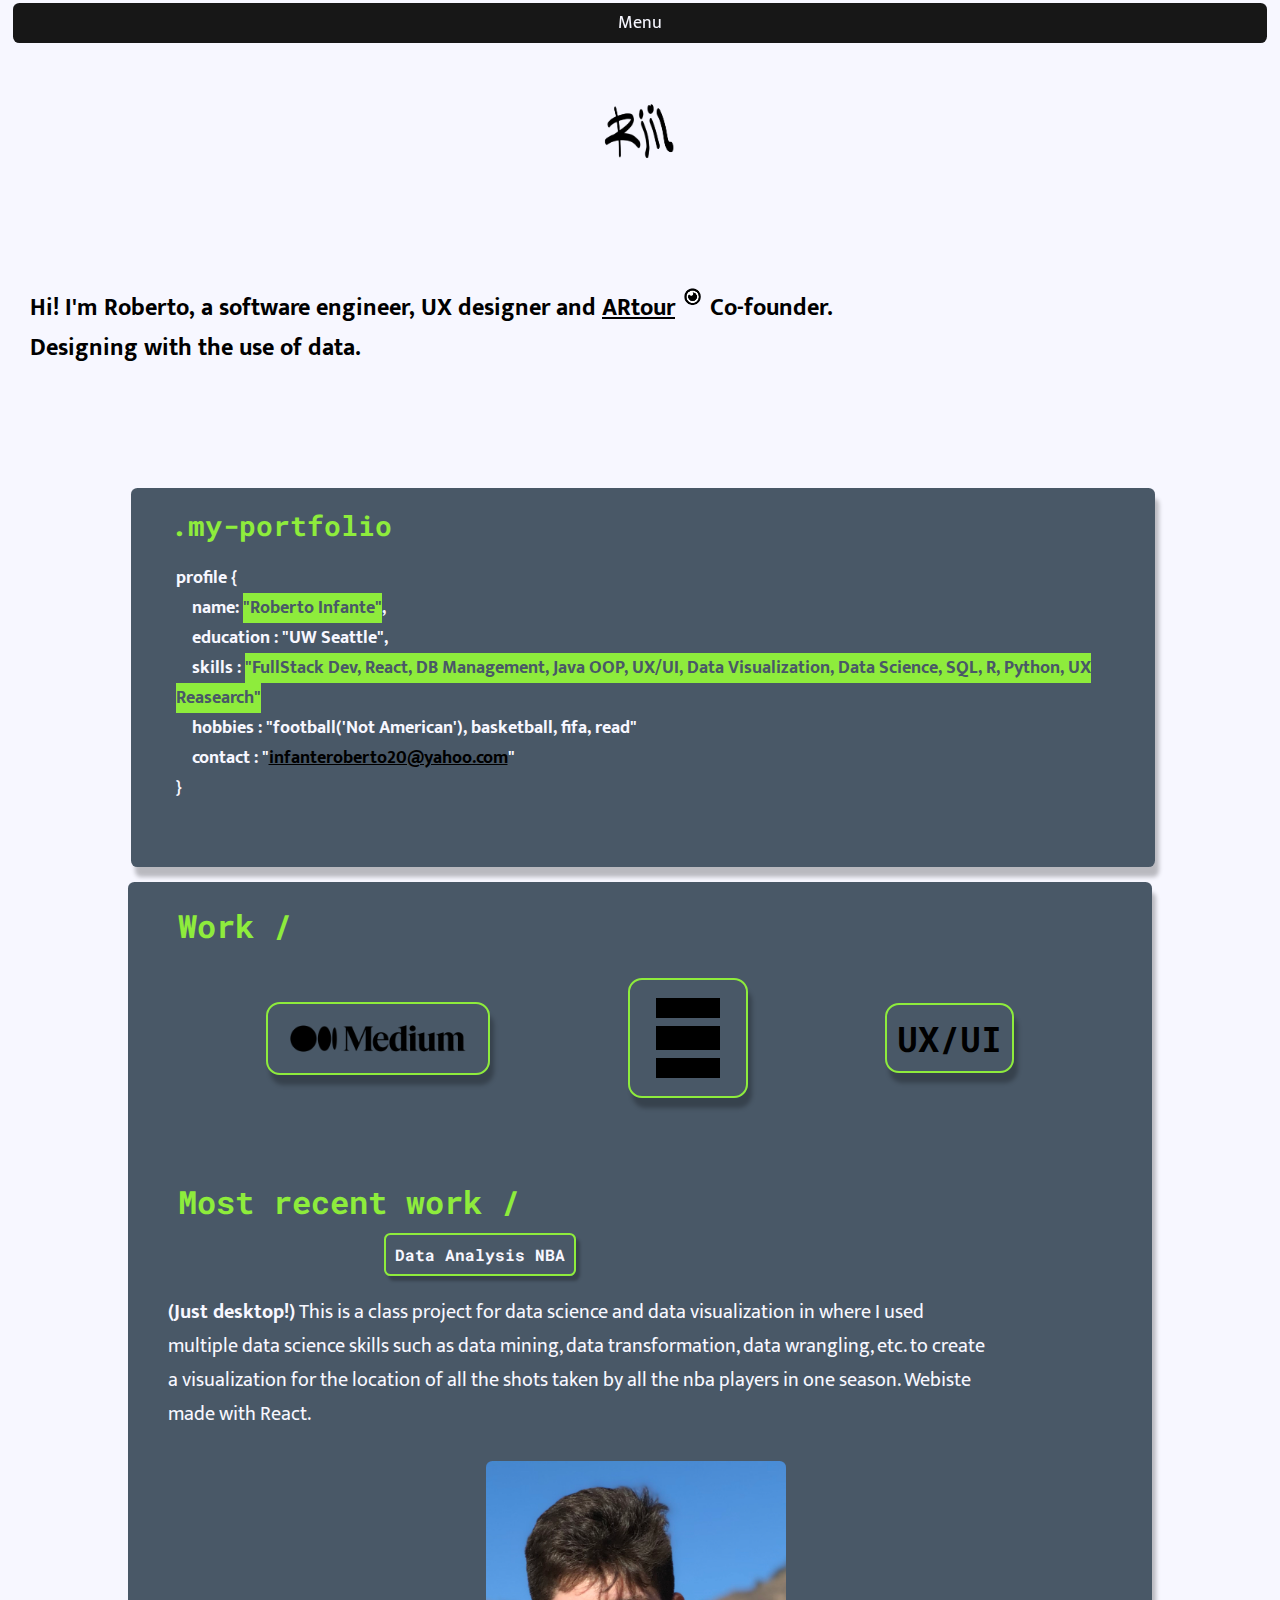
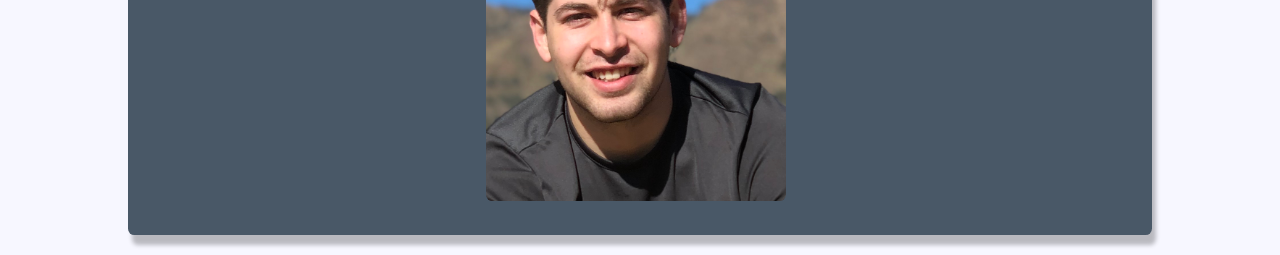
==== index.html @ 15ad8a6a "personal statment" ====
<!DOCTYPE html>
<html lang="en">
  <head>
    <meta charset="UTF-8" />
    <meta name="viewport" content="width=device-width, initial-scale=1.0" />
    <link rel="stylesheet" href="styles.css" />
    <script src="index.js"></script>
    <link rel="preconnect" href="https://fonts.gstatic.com" />
    <link
      href="https://fonts.googleapis.com/css2?family=Roboto+Mono:ital,wght@0,100;0,200;0,300;0,400;0,500;1,100;1,200;1,300;1,400;1,500&display=swap"
      rel="stylesheet"
    />

    <link rel="preconnect" href="https://fonts.googleapis.com" />
    <link rel="preconnect" href="https://fonts.gstatic.com" crossorigin />
    <link
      href="https://fonts.googleapis.com/css2?family=Mukta:wght@200&family=PT+Serif&display=swap"
      rel="stylesheet"
    />

    <link rel="shortcut icon" type="image/jpg" href="img/rdji-logo-4.png" />
    <link rel="preconnect" href="https://fonts.gstatic.com" />
    <link
      href="https://fonts.googleapis.com/css2?family=Roboto:ital,wght@0,100;0,300;0,400;0,500;0,700;0,900;1,100;1,300;1,400;1,500;1,700;1,900&display=swap"
      rel="stylesheet"
    />
    <script
      type="text/javascript"
      src="https://platform.linkedin.com/badges/js/profile.js"
      async
      defer
    ></script>
    <title>Rjil_Portfolio</title>
  </head>
  <body>
    <div id="menu">
      <p>Menu</p>
    </div>
    <div id="main_screen">
      <div class="top-logo">
        <img src="img/rdji-logo.png" alt="rdji-logo" />
      </div>
      <h3>
        Hi! I'm Roberto, a software engineer, UX designer and
        <a href="https://artour.com.mx/" target="_blank">
          ARtour<img
            class="logo-size"
            src="img/logo1png-bw.png"
            alt="artour logo" /></a
        >Co-founder. <br />
        Designing with the use of data.
      </h3>
      <div id="content-container">
        <header id="portfolio-intro">
          <h1>.my-portfolio</h1>
          <h2>
            profile { <br />
            &nbsp &nbsp <em>name</em>:
            <span class="highlight">"Roberto Infante"</span>,
            <br />
            &nbsp &nbsp <em>education</em> : "UW Seattle",
            <br />
            &nbsp &nbsp <em>skills</em> :
            <span class="highlight"
              >"FullStack Dev, React, DB Management, Java OOP, UX/UI, Data
              Visualization, Data Science, SQL, R, Python, UX Reasearch"
            </span>
            <br />
            &nbsp &nbsp <em>hobbies</em> : "football('Not American'),
            basketball, fifa, read"
            <br />
            &nbsp &nbsp <em>contact</em> : "<a
              href="mailto: infanteroberto20@yahoo.com"
              >infanteroberto20@yahoo.com</a
            >"
            <br />
            }
          </h2>
        </header>
        <section id="profile">
          <img
            id="profile_pic"
            src="img/me.jpeg"
            alt="Profile picture of a person with a husky"
          />
          <div id="intro">
            <h1>Work /</h1>
            <div class="medium-buttons">
              <a href="https://medium.com/@roberto-infante03" target="_blank"
                ><img
                  src="img/real_medium_logo.png"
                  alt="medium logo"
                  class="small-img"
              /></a>
              <a href="public/db_work.html"
                ><img src="img/icons8-database-96.png" alt="database logo"
              /></a>
              <a href="public/design_work.html">UX/UI</a>
            </div>
            <h1>Most recent work /</h1>
            <a
              id="mrw"
              href="https://rdji20.github.io/first-react/"
              target="_blank"
            >
              Data Analysis NBA</a
            >
            <p>
              <em>(Just desktop!)</em> This is a class project for data science
              and data visualization in where I used multiple data science
              skills such as data mining, data transformation, data wrangling,
              etc. to create a visualization for the location of all the shots
              taken by all the nba players in one season. Webiste made with
              React.
            </p>
          </div>
          <div id="image-holder">
            <img
              id="profile_pic_bot"
              src="img/me.jpeg"
              alt="Profile picture of a person with a husky"
            />
          </div>
        </section>
      </div>
    </div>
    <div id="about-me" class="hidden">
      <a href="../index.html"
        ><div id="rdji-botton">
          <p>main</p>
          <img id="rdji-home" src="../img/rdji-logo.png" alt="rdji logo" /></div
      ></a>
      <div class="about-ctn">
        <h1>.about_me</h1>
        <div id="am-img-ctn">
          <img
            class="medium-size"
            src="img/me_sq_adobespark.png"
            alt="self picture with huskies gear"
          />
          <img
            class="dialogue-size"
            src="img/db_wp.png"
            alt="Dialogue box saying quote Hey! Here is a little bit about me. "
          />
        </div>
        <a href="docs/resume_2021.pdf">Resume</a>
        <div class="full-story-ctn">
          <div>
            <h1>What do I do?</h1>
            <p>
              I am currently in my last year of college at UW Seattle, studying
              Informatics with concentrations in Human Computer Interaction and
              Data Science. I think of myself as a design thinker, with active
              listening skills and a true believer that we can use data to forge
              a better world for the future generations.
            </p>
          </div>
          <div>
            <h1>Why did I decide to do this?</h1>
            <p>
              <span class="quote"
                >"Informatics and Data Science are close to the philosophy of
                the X1 century, we ask questions and try to solve them with data
                in form of information to create knowledge. Then we transmit
                knowledge in different ways like books and most recently on
                interfaces through visualizations." - Me.</span
              >
              <br />
              <br />
              I realized about my interest in user interface design since when I
              was young I got VERY excited about the new Xbox interface
              upgrades; I spent hours checking the new features and looking on
              what I would have done to make it better. Now, coming to Seattle I
              enrolled myself into Database and information courses in which I
              developed an interest on how data transformed into information is
              essential for our day to day problem solving; from getting the
              fastest way to get home, through checking what to invest in, and
              even to which player should we bench in our fantasy league.
            </p>
          </div>
          <div>
            <h1>Who am I outside of work?</h1>
            <p>
              I'm an ex football (soccer) player so I go almost every Wednesday
              and Thursday to play soccer with some other geek friends. I love
              sports so apart from trying to use my awesome Data Scientist
              skills on them, I like to watch NBA and American Football on TV,
              Baseball games at the stadium, and soccer everywhere. I'm an
              Arsenal, Rayados, Mariners, Trail Blazers, and Seahawks fan. I
              enjoy running as my primary excersise but ngl my ankles are
              getting worse every passsing year. Finally, after this almost
              information overload I just gave you, I love reading about
              psychology, philosophy, data related topics, and computer science.
            </p>
          </div>
        </div>
      </div>
    </div>
    <div id="contact" class="hidden">
      <h1>.contact</h1>
      <a href="../index.html"
        ><div id="rdji-botton">
          <p>main</p>
          <img id="rdji-home" src="../img/rdji-logo.png" alt="rdji logo" /></div
      ></a>
      <div class="showcase">
        <div id="fb">
          <a href="https://www.facebook.com/roberto.infantee">Facebook</a>
        </div>
        <div id="ig">
          <a href="https://www.instagram.com/robertoinfaa/">Instagram</a>
        </div>
        <div id="lkdn">
          <a href="https://www.linkedin.com/in/rjil20/">Linkedin</a>
        </div>
        <div id="gm">
          <a href="mailto: roberto.infante03@gmail.com">Gmail</a>
        </div>
      </div>
    </div>
    <div id="menu_links" class="scrolled">
      <img
        id="exit-icon"
        src="https://img.icons8.com/ios/50/000000/delete-sign--v3.png"
      />
      <ul>
        <li id="work-btn"><a href="#intro"> Work</a></li>
        <li id="contact-btn">Contact</li>
        <li id="ame-btn"><a href="#about-me">About Me</a></li>
      </ul>
    </div>
  </body>
</html>
---- styles.css ----
html,
body {
  max-width: 100%;
  overflow-x: hidden;
}

body {
  background-color: #f7f7ff;
  margin: 0em;
}

footer {
  font-family: "Roboto", sans-serif;
  padding-top: 30px;
}

header h1 {
  text-align: left;
  width: 500px;
  color: rgb(255, 255, 255);
  font-family: "PT Serif", serif;
  margin-left: 40px;
  font-weight: 300;
  font-size: 38px;
  font-weight: bold;
}

.highlight {
  font-family: "Mukta", sans-serif;
  background-color: #8eec3c;
  color: #495867;
}

.logo-size {
  width: 35px;
}

#intro p a:link {
  color: #8eec3c;
  background-color: transparent;
  text-decoration: none;
}

#intro p a:visited {
  color: #8eec3c;
  background-color: transparent;
  text-decoration: none;
}

#intro p a:hover {
  font-weight: bolder;
  text-decoration: wavy;
}

#show-case {
  background-color: rgb(33, 33, 33);
  margin-left: 10px;
  margin-right: 20px;
  border-radius: 0.4em;
  height: auto;
  box-shadow: 4px 10px 4px rgba(0, 0, 0, 0.25);
  width: 60%;
  align-content: space-around;
  justify-content: center;
  flex-wrap: wrap;
  display: flex;
}

#show-case div img {
  width: 100%;
}

.att-size {
  width: 400px;
}

.small-img {
  width: 200px;
  border-radius: 0.4em;
}

#show-case div {
  width: 180px;
  height: auto;
  display: flex;
  justify-content: center;
  border-radius: 0.4em;
  background-color: #495867;
  margin: 15px;
}

#work {
  display: flex;
  flex-wrap: wrap;
  justify-content: space-evenly;
}

#skills h1 {
  font-size: 40px;
  padding-top: 30px;
  padding-bottom: 30px;
}

#skills li {
  font-size: 20px;
}

#intro div img {
  display: block;
}

#intro div p {
  color: black;
  font-weight: bolder;
  width: 40px;
  font-size: 35px;
}

footer {
  text-align: right;
  margin-top: 40px;
  margin-right: 20px;
  margin-bottom: 20px;
  color: #3c53ec;
}

#designs {
  display: flex;
  flex-direction: column;
  background-color: #495867;
  margin-left: 10px;
  margin-right: 20px;
  border-radius: 0.4em;
  height: auto;
  box-shadow: 4px 10px 4px rgba(0, 0, 0, 0.25);
  margin-bottom: 20px;
  align-items: center;
}

iframe {
  border-radius: 0.4em;
}

#blue-em {
  text-decoration: none;
  font-weight: bold;
  color: #3399ff;
}

#orange-em {
  text-decoration: none;
  font-weight: bold;
  color: #ff9933;
}

li {
  font-size: 18px;
}

#design-header h1,
#design-header p,
#design-header div {
  display: inline-block;
}

#design-header p {
  font-size: 30px;
  font-family: "Roboto Mono", monospace;
  color: black;
}
.flexy-row a:visited,
.flexy-row a:link {
  font-size: 30px;
  font-family: "Roboto Mono", monospace;
  color: black;
  padding-top: 60px;
  padding-left: 10px;
  padding-bottom: 20px;
}

#design-header div img {
  clip-path: circle(50% at 50% 50%);
  width: 100px;
  height: 100px;
}

#design-header div {
  text-align: right;
  align-self: flex-end;
}

.flexy-row {
  display: flex;
}

#design-header h1 {
  align-self: flex-start;
  padding-right: 600px;
  text-align: left;
  color: black;
  font-family: "Roboto Mono", monospace;
  margin-left: 40px;
  font-size: 24px;
}

#design-header {
  height: 60px;
}

.large-image {
  width: 90%;
  border-radius: 0.4em;
}

.top-logo img {
  width: 100px;
}

.top-logo {
  display: flex;
  justify-content: center;
}

#designs img {
  margin: 20px;
}

.get-space {
  padding: 30px;
}

.slash {
  color: #f7f7ff;
}

header h2 a:link {
  color: black;
}

header h2 a:visited {
  color: black;
}

header h2 a:hover {
  background-color: #8eec3c;
  border-radius: 0.2em;
  opacity: 0.5;
}

#linkedin a:link {
  color: #f7f7ff;
}

#linkedin a:visited {
  color: #f7f7ff;
}

#linkedin a:hover {
  opacity: 0.5;
  color: white;
}

.hidden {
  display: none !important;
}

.bigger {
  width: 100% !important;
}

.bigger img {
  width: 100%;
}

#show-message {
  display: flex;
}

#show-message p {
  padding: 10px;
  color: #f7f7ff;
  font-family: "Roboto Mono", monospace;
  font-weight: bolder;
}

@media (min-width: 700px) {
  design-header h1 {
    text-align: left;
    color: black;
    font-family: "Roboto Mono", monospace;
    margin-left: 40px;
    font-size: 24px;
  }

  .showcase {
    display: flex;
    flex-direction: column;
    align-items: center;
    justify-content: center;
  }

  .showcase div {
    width: 80%;
    height: 200px;
    margin-top: 10px;
    border-radius: 0.3em;
    display: flex;
    align-items: center;
    justify-content: center;
    box-shadow: 2px 5px 2px rgba(0, 0, 0, 0.25);
    background-color: #495867;
  }

  .showcase div a:link {
    font-family: "Mukta", sans-serif;
    font-size: 24px;
    position: relative;
    bottom: 10px;
    color: #f7f7ff;
    text-decoration: none;
  }
  .showcase div a:visited {
    font-family: "Mukta", sans-serif;
    font-size: 24px;
    position: relative;
    bottom: 10px;
    color: #f7f7ff;
    text-decoration: none;
  }

  .showcase p {
    font-family: "Mukta", sans-serif;
    font-size: 24px;
    position: relative;
    bottom: 10px;
    color: black;
  }

  #fb {
    background-color: #4267b2;
    margin-top: 20px;
  }

  #lkdn {
    background-color: #2867b2;
  }

  #gm {
    background: linear-gradient(
        to right,
        #4285f4 0%,
        #4285f4 50%,
        #0f9d58 50%,
        #0f9d58 100%
      ),
      linear-gradient(
        to right,
        #db4437 0%,
        #db4437 50%,
        #f4b400 50%,
        #f4b400 100%
      );
    background-size: 100% 50%;
    background-position: center top, center bottom;
    background-repeat: no-repeat;
    margin-bottom: 20px;
  }

  #ig {
    background-color: #495867;
  }

  #content-container {
    display: flex;
    flex-direction: column;
    align-items: center;
  }

  #menu_links {
    background-color: #000000e8;
    position: fixed;
    display: flex;
    justify-content: center;
    align-items: flex-start;
    flex-direction: column;
  }

  #menu_links li {
    color: #f7f7ff;
    font-family: "Mukta", sans-serif;
    font-size: 24px;
    margin: 40px;
    list-style: none;
  }

  #menu {
    display: flex;
    align-items: center;
    justify-content: center;
    margin-bottom: 20px;
    position: fixed;
    z-index: 1;
    background-color: #000000e8;
    height: 40px;
    border-radius: 0.4em;
    width: 98%;
    margin-top: 3px;
  }

  #menu p {
    width: auto;
    color: #f7f7ff;
    font-family: "Mukta", sans-serif;
    font-size: 18px;
  }

  html,
  body {
    max-width: 100%;
    overflow-x: hidden;
  }

  h3 {
    font-family: "Mukta", sans-serif;
    font-size: 24px;
    width: 80%;
    margin-left: 30px;
    margin-top: 100px;
    margin-bottom: 80px;
  }

  #portfolio-intro {
    margin-top: 40px;
    background-color: #495867;
    width: 80%;
    border-radius: 0.4em;
    box-shadow: 4px 10px 4px rgb(0 0 0 / 25%);
    margin-bottom: 15px;
    margin-left: 5px;
  }

  header h2 {
    text-align: left;
    color: #f7f7ff;
    padding-bottom: 50px;
    margin-left: 45px;
    margin-right: 5px;
  }

  .medium-buttons a:link {
    text-decoration: none;
    font-size: 35px;
    font-family: "Roboto Mono", monospace;
    font-weight: bold;
    color: black;
    padding: 5px;
  }

  .medium-buttons a:visited {
    text-decoration: none;
    font-size: 35px;
    font-family: "Roboto Mono", monospace;
    font-weight: bold;
    color: black;
    padding: 5px;
  }

  .medium-buttons a:hover,
  .flexy-row a:hover,
  #designs a:hover {
    background-color: #8eec3c;
    border-radius: 0.2em;
    opacity: 0.5;
  }

  .medium-buttons {
    padding-bottom: 30px;
    display: flex;
  }

  #mrw {
    color: #f7f7ff;
    font-family: "Roboto Mono", monospace;
    font-weight: bold;
    background-color: transparent;
    text-decoration: none;
    border: #8eec3c solid 2px;
    padding: 9px;
    border-radius: 0.4em;
    box-shadow: 4px 5px 3px rgb(0 0 0 / 25%);
    position: relative;
    left: 25%;
    margin-top: 100px;
  }

  .ux-show {
    display: flex;
    flex-direction: column;
    justify-content: center;
    width: 80%;
    padding-bottom: 30px;
  }

  iframe {
    height: 300px;
  }

  #designs p {
    font-family: "Roboto Mono", monospace;
    font-weight: 300;
    color: #8eec3c;
    width: 80%;
  }

  #rdji-botton p {
    width: 30px;
    font-size: 12px;
    position: fixed;
    left: 85.1%;
    top: 8.5%;
    font-family: "Roboto Mono", monospace;
    margin: 0px;
  }

  #designs {
    display: flex;
    width: 80%;
    flex-direction: column;
    background-color: #495867;
    margin-left: 10px;
    margin-right: 20px;
    border-radius: 0.4em;
    height: auto;
    box-shadow: 4px 10px 4px rgb(0 0 0 / 25%);
    margin-bottom: 20px;
    align-items: center;
  }

  #rdji-botton {
    border: black solid 2px;
    position: fixed;
    width: 50px;
    height: 50px;
    left: 84%;
    top: 4%;
    border-radius: 5em;
    background-color: #8eec3c;
    box-shadow: 4px 5px 3px rgb(0 0 0 / 25%);
  }

  a:visited {
    color: black;
  }

  a:link {
    color: black;
  }

  #rdji-home {
    width: 45px;
    position: fixed;
    left: 84.65%;
    top: 4%;
  }

  em {
    font-weight: bold;
    font-style: normal;
  }

  body {
    display: flex;
    flex-direction: column;
    align-items: center;
    width: 100%;
    background-color: #f7f7ff;
    margin: 0em;
    max-width: 100%;
    overflow-x: hidden;
  }

  .top-logo {
    margin-top: 80px;
  }

  .top-logo img {
    width: 100px;
  }

  div {
    width: 100%;
  }

  #portfolio-intro h1 {
    text-align: left;
    color: #8eec3c;
    font-family: "Roboto Mono", monospace;
    margin-left: 40px;
    font-size: 28px;
  }

  #profile {
    display: flex;
    flex-wrap: wrap;
    background-color: #495867;
    border-radius: 0.4em;
    width: 80%;
    height: auto;
    box-shadow: 4px 10px 4px rgb(0 0 0 / 25%);
    margin-bottom: 20px;
  }

  #profile_pic {
    display: none;
  }

  #image-holder {
    margin-left: 35%;
  }

  #profile_pic_bot {
    width: 300px;
    height: 340px;
    object-fit: cover;
    object-position: top;
    border-radius: 0.4em;
    margin-bottom: 30px;
  }

  #intro h1 {
    font-family: "Roboto Mono", monospace;
    color: #8eec3c;
    padding-left: 40px;
    margin-left: 10px;
  }

  #intro p {
    width: 80%;
    padding-top: 10px;
    padding-bottom: 10px;
    padding-left: 40px;
    padding-right: 20px;
    color: #f7f7ff;
    font-family: "Mukta", sans-serif;
    font-size: 20px;
  }

  #intro div {
    align-items: center;
    justify-content: space-evenly;
    padding-bottom: 50px;
  }

  #intro div a {
    margin-top: 10px;
    margin-bottom: 10px;
    box-shadow: 4px 10px 4px rgb(0 0 0 / 25%);
    border-radius: 0.4em;
    padding: 10px;
    border: #8eec3c solid 2px;
  }

  #exit-icon {
    background-color: #f7f7ff;
    border-radius: 10rem;
    width: 20px;
    padding: 10px;
    position: relative;
    left: 90%;
    bottom: 15%;
  }

  /* About page */
  .medium-size {
    width: 600px;
    border-radius: 0.4em;
  }

  .about-ctn h1 {
    font-size: 30px;
    font-family: "Roboto Mono", monospace;
    margin-top: 40px;
    align-self: baseline;
    margin-left: 40px;
  }

  #am-img-ctn {
    display: flex;
    height: 600px;
    background-color: #f7f7ff;
    box-shadow: 0px 0px 0px rgb(0 0 0 / 25%);
    width: 100%;
    margin-left: 25%;
  }

  .about-ctn a:link,
  .about-ctn a:visited {
    font-family: "Mukta", sans-serif;
    color: black;
    font-size: 24px;
    margin-bottom: 20px;
    padding-top: 20px;
    box-shadow: 4px 10px 4px rgb(0 0 0 / 25%);
    border-radius: 0.4em;
    padding: 10px;
    margin: 40px;
    border: #202020 solid 2px;
    background-color: #8eec3c;
  }

  .full-story-ctn div {
    background-color: #495867;
    width: 30%;
    height: fit-content;
    margin-top: 40px;
    margin-bottom: 10px;
    box-shadow: 4px 10px 4px rgb(0 0 0 / 25%);
    margin: 10px;
    border-radius: 0.4em;
  }

  .dialogue-size {
    width: 20%;
    height: 45%;
    position: relative;
    right: 105px;
    z-index: 0;
  }
  .about-ctn {
    display: flex;
    justify-content: space-between;
    align-items: center;
    flex-direction: column;
  }

  .full-story-ctn {
    background-color: #202020;
    width: 80%;
    display: flex;
    justify-content: center;
    margin-bottom: 50px;
    border-radius: 0.4em;
    box-shadow: 4px 10px 4px rgb(0 0 0 / 25%);
    padding-bottom: 50px;
    padding-top: 50px;
  }

  .full-story-ctn h1 {
    font-family: "Roboto Mono", monospace;
    font-size: 24px;
    position: static;
    color: #8eec3c;
    text-align: center;
    margin-left: 0px;
    margin-top: 30px;
  }
  .about-ctn p {
    font-family: "Mukta", sans-serif;
    font-size: 18px;
    margin-left: 30px;
    margin-right: 30px;
    margin-top: 30px;
    color: #f7f7ff;
    padding-bottom: 40px;
    padding-top: 30px;
  }

  #contact h1 {
    font-size: 30px;
    font-family: "Roboto Mono", monospace;
    margin-top: 40px;
    align-self: baseline;
    margin-left: 40px;
  }
}

header h2 {
  font-size: 18px;
  font-family: "Mukta", sans-serif;
  width: auto;
}

#work div {
  width: 100%;
}
#work div img {
  width: 40%;
}

#skills ul li {
  font-size: 15px;
}

#skills ul h1 {
  font-size: 20px;
}

#skills {
  margin-top: 10px;
}

@media (min-width: 360px) and (max-width: 500px) {
  #content-container {
    display: flex;
    flex-direction: column;
    align-items: center;
  }

  #menu_links {
    background-color: #000000e8;
    position: fixed;
    display: flex;
    justify-content: center;
    align-items: flex-start;
    flex-direction: column;
  }

  #menu_links li {
    color: #f7f7ff;
    font-family: "Mukta", sans-serif;
    font-size: 24px;
    margin: 40px;
    list-style: none;
  }

  #menu {
    display: flex;
    align-items: center;
    justify-content: center;
    margin-bottom: 20px;
    position: fixed;
    z-index: 1;
    background-color: #000000e8;
    height: 40px;
    border-radius: 0.4em;
    width: 98%;
    margin-top: 3px;
  }

  #menu p {
    width: auto;
    color: #f7f7ff;
    font-family: "Mukta", sans-serif;
    font-size: 18px;
  }

  html,
  body {
    max-width: 100%;
    overflow-x: hidden;
  }

  h3 {
    font-family: "Mukta", sans-serif;
    font-size: 24px;
    width: 80%;
    margin-left: 30px;
    margin-top: 150px;
    margin-bottom: 80px;
  }

  #portfolio-intro {
    margin-top: 40px;
    background-color: #495867;
    width: 95%;
    border-radius: 0.4em;
    box-shadow: 4px 10px 4px rgb(0 0 0 / 25%);
    margin-bottom: 15px;
    margin-left: 5px;
  }

  #design-header {
    margin-top: 40px;
  }

  header h2 {
    text-align: left;
    color: #f7f7ff;
    font-family: "Mukta", sans-serif;
    font-size: 18px;
    padding-bottom: 50px;
    margin-left: 15px;
  }

  .medium-buttons a:link {
    text-decoration: none;
    font-size: 35px;
    font-family: "Roboto Mono", monospace;
    font-weight: bold;
    color: black;
    padding: 5px;
  }

  .medium-buttons a:visited {
    text-decoration: none;
    font-size: 35px;
    font-family: "Roboto Mono", monospace;
    font-weight: bold;
    color: black;
    padding: 5px;
  }

  .medium-buttons a:hover,
  .flexy-row a:hover,
  #designs a:hover {
    background-color: #8eec3c;
    border-radius: 0.2em;
    opacity: 0.5;
  }

  .medium-buttons {
    padding-bottom: 30px;
  }

  #mrw {
    color: #f7f7ff;
    font-family: "Roboto Mono", monospace;
    font-weight: bold;
    background-color: transparent;
    text-decoration: none;
    border: #8eec3c solid 2px;
    padding: 9px;
    border-radius: 0.4em;
    box-shadow: 4px 5px 3px rgb(0 0 0 / 25%);
    position: relative;
    left: 25%;
    margin-top: 100px;
  }

  .ux-show {
    display: flex;
    flex-direction: column;
    justify-content: center;
    width: 80%;
    padding-bottom: 30px;
  }

  iframe {
    height: 300px;
  }

  #designs p {
    font-family: "Roboto Mono", monospace;
    font-weight: 300;
    color: #8eec3c;
    width: 80%;
  }

  #rdji-botton p {
    width: 30px;
    font-size: 12px;
    position: fixed;
    left: 87.4%;
    top: 55px;
    font-family: "Roboto Mono", monospace;
    margin: 0px;
  }

  #designs {
    display: flex;
    width: 95%;
    flex-direction: column;
    background-color: #495867;
    margin-left: 20px;
    margin-right: 20px;
    border-radius: 0.4em;
    height: auto;
    box-shadow: 4px 10px 4px rgb(0 0 0 / 25%);
    margin-bottom: 20px;
    align-items: center;
  }

  #rdji-botton {
    border: black solid 2px;
    position: fixed;
    width: 50px;
    height: 50px;
    left: 84%;
    top: 4%;
    border-radius: 5em;
    background-color: #8eec3c;
    box-shadow: 4px 5px 3px rgb(0 0 0 / 25%);
    z-index: 1;
  }

  a:visited {
    color: black;
  }

  a:link {
    color: black;
  }

  #rdji-home {
    width: 45px;
    position: fixed;
    left: 85.4%;
    top: 4%;
  }

  em {
    font-weight: bold;
    font-style: normal;
  }

  body {
    display: flex;
    flex-direction: column;
    align-items: center;
    width: 100%;
    background-color: #f7f7ff;
    margin: 0em;
    max-width: 100%;
    overflow-x: hidden;
  }

  .top-logo {
    margin-top: 80px;
  }

  .top-logo img {
    width: 100px;
  }

  div {
    width: 100%;
  }

  #portfolio-intro h1 {
    text-align: left;
    color: #8eec3c;
    font-family: "Roboto Mono", monospace;
    margin-left: 40px;
    font-size: 24px;
  }

  #design-header h1 {
    text-align: left;
    color: black;
    font-family: "Roboto Mono", monospace;
    margin-left: 40px;
    font-size: 24px;
  }

  #profile {
    display: flex;
    flex-wrap: wrap;
    background-color: #495867;
    border-radius: 0.4em;
    width: 95%;
    height: auto;
    box-shadow: 4px 10px 4px rgb(0 0 0 / 25%);
    margin-bottom: 20px;
  }

  #profile_pic {
    width: 100%;
    height: 340px;
    object-fit: cover;
    object-position: top;
    border-radius: 0.4em;
  }

  #image-holder {
    width: 100%;
  }

  #profile_pic_bot {
    width: 100%;
    height: 340px;
    object-fit: cover;
    object-position: bottom;
    border-radius: 0.4em;
  }

  #intro h1 {
    font-family: "Roboto Mono", monospace;
    color: #8eec3c;
    padding-left: 40px;
    margin-left: 10px;
  }

  #intro p {
    width: 80%;
    padding-top: 10px;
    padding-bottom: 10px;
    padding-left: 40px;
    padding-right: 20px;
    color: #f7f7ff;
    font-family: "Mukta", sans-serif;
  }

  #intro div {
    display: flex;
    flex-direction: column;
    align-items: center;
    justify-content: space-evenly;
  }

  #intro div a {
    margin-top: 10px;
    margin-bottom: 10px;
    box-shadow: 4px 10px 4px rgb(0 0 0 / 25%);
    border-radius: 0.4em;
    padding: 10px;
    border: #8eec3c solid 2px;
  }

  #exit-icon {
    background-color: #f7f7ff;
    border-radius: 10rem;
    width: 20px;
    padding: 10px;
    position: relative;
    left: 85%;
    bottom: 17%;
  }

  .showcase {
    display: flex;
    flex-direction: column;
    align-items: center;
    justify-content: center;
  }

  .showcase div {
    width: 80%;
    height: 200px;
    margin-top: 10px;
    border-radius: 0.4em;
    display: flex;
    align-items: center;
    justify-content: center;
    box-shadow: 2px 5px 2px rgba(0, 0, 0, 0.25);
    background-color: #495867;
  }

  .showcase div a:link {
    font-family: "Mukta", sans-serif;
    font-size: 24px;
    position: relative;
    bottom: 10px;
    color: #f7f7ff;
    text-decoration: none;
  }
  .showcase div a:visited {
    font-family: "Mukta", sans-serif;
    font-size: 24px;
    position: relative;
    bottom: 10px;
    color: #f7f7ff;
    text-decoration: none;
  }

  .showcase p {
    font-family: "Mukta", sans-serif;
    font-size: 24px;
    position: relative;
    bottom: 10px;
    color: black;
  }

  #fb {
    background-color: #4267b2;
    margin-top: 20px;
  }

  #lkdn {
    background-color: #2867b2;
  }

  .dialogue-size {
    width: 55%;
    height: 55%;
    position: relative;
    right: 105px;
    z-index: 0;
  }

  #gm {
    background: linear-gradient(
        to right,
        #4285f4 0%,
        #4285f4 50%,
        #0f9d58 50%,
        #0f9d58 100%
      ),
      linear-gradient(
        to right,
        #db4437 0%,
        #db4437 50%,
        #f4b400 50%,
        #f4b400 100%
      );
    background-size: 100% 50%;
    background-position: center top, center bottom;
    background-repeat: no-repeat;
    margin-bottom: 20px;
  }

  #ig {
    background-color: #495867;
  }

  .about-ctn {
    display: flex;
    justify-content: space-between;
    align-items: center;
    flex-direction: column;
  }

  .about-ctn p {
    font-family: "Mukta", sans-serif;
    font-size: 18px;
    margin-left: 30px;
    margin-right: 30px;
    margin-top: 30px;
    color: #f7f7ff;
    padding-bottom: 40px;
    padding-top: 30px;
  }

  .about-ctn h1,
  #contact h1 {
    color: black;
    font-family: "Roboto Mono", monospace;
    font-size: 24px;
    align-self: baseline;
    margin-left: 30px;
    margin-top: 64px;
  }

  #dialogue-box {
    position: relative;
    left: 20%;
    z-index: 1;
    top: 100px;
  }

  .full-story-ctn h1 {
    font-family: "Roboto Mono", monospace;
    font-size: 24px;
    position: static;
    color: #8eec3c;
    text-align: center;
    margin-left: 0px;
    margin-top: 30px;
  }

  .about-ctn a:link,
  .about-ctn a:visited {
    font-family: "Mukta", sans-serif;
    color: black;
    font-size: 24px;
    margin-bottom: 20px;
    padding-top: 20px;
    box-shadow: 4px 10px 4px rgb(0 0 0 / 25%);
    border-radius: 0.4em;
    padding: 10px;
    margin: 40px;
    border: #202020 solid 2px;
    background-color: #8eec3c;
  }

  #am-img-ctn {
    display: flex;
    height: 300px;
    background-color: #f7f7ff;
    box-shadow: 0px 0px 0px rgba(0, 0, 0, 0.25);
    width: 100%;
    margin: 0px;
  }

  .medium-size {
    width: 300px;
    border-radius: 0.4em;
  }

  .quote {
    font-size: 24px;
    font-style: italic;
  }
  .full-story-ctn {
    background-color: #f7f7ff;
    display: flex;
    flex-direction: column;
  }

  .full-story-ctn div {
    background-color: #495867;
    width: 95%;
    margin-top: 40px;
    margin-bottom: 10px;
    box-shadow: 4px 10px 4px rgb(0 0 0 / 25%);
    margin: 10px;
    border-radius: 0.4em;
  }
}

.hidden {
  display: none;
}

.scrolled {
  width: 100%;
  height: 0;
  left: 0;
  top: 0;
  overflow-x: hidden;
  transition: all 0.5 ease 0s;
}

.unscrolled {
  height: 100%;
  transition: all 0.5 ease 0s;
}

li a:visited {
  color: #f7f7ff;
  text-decoration: none;
}

li a:link {
  color: #f7f7ff;
  text-decoration: none;
}
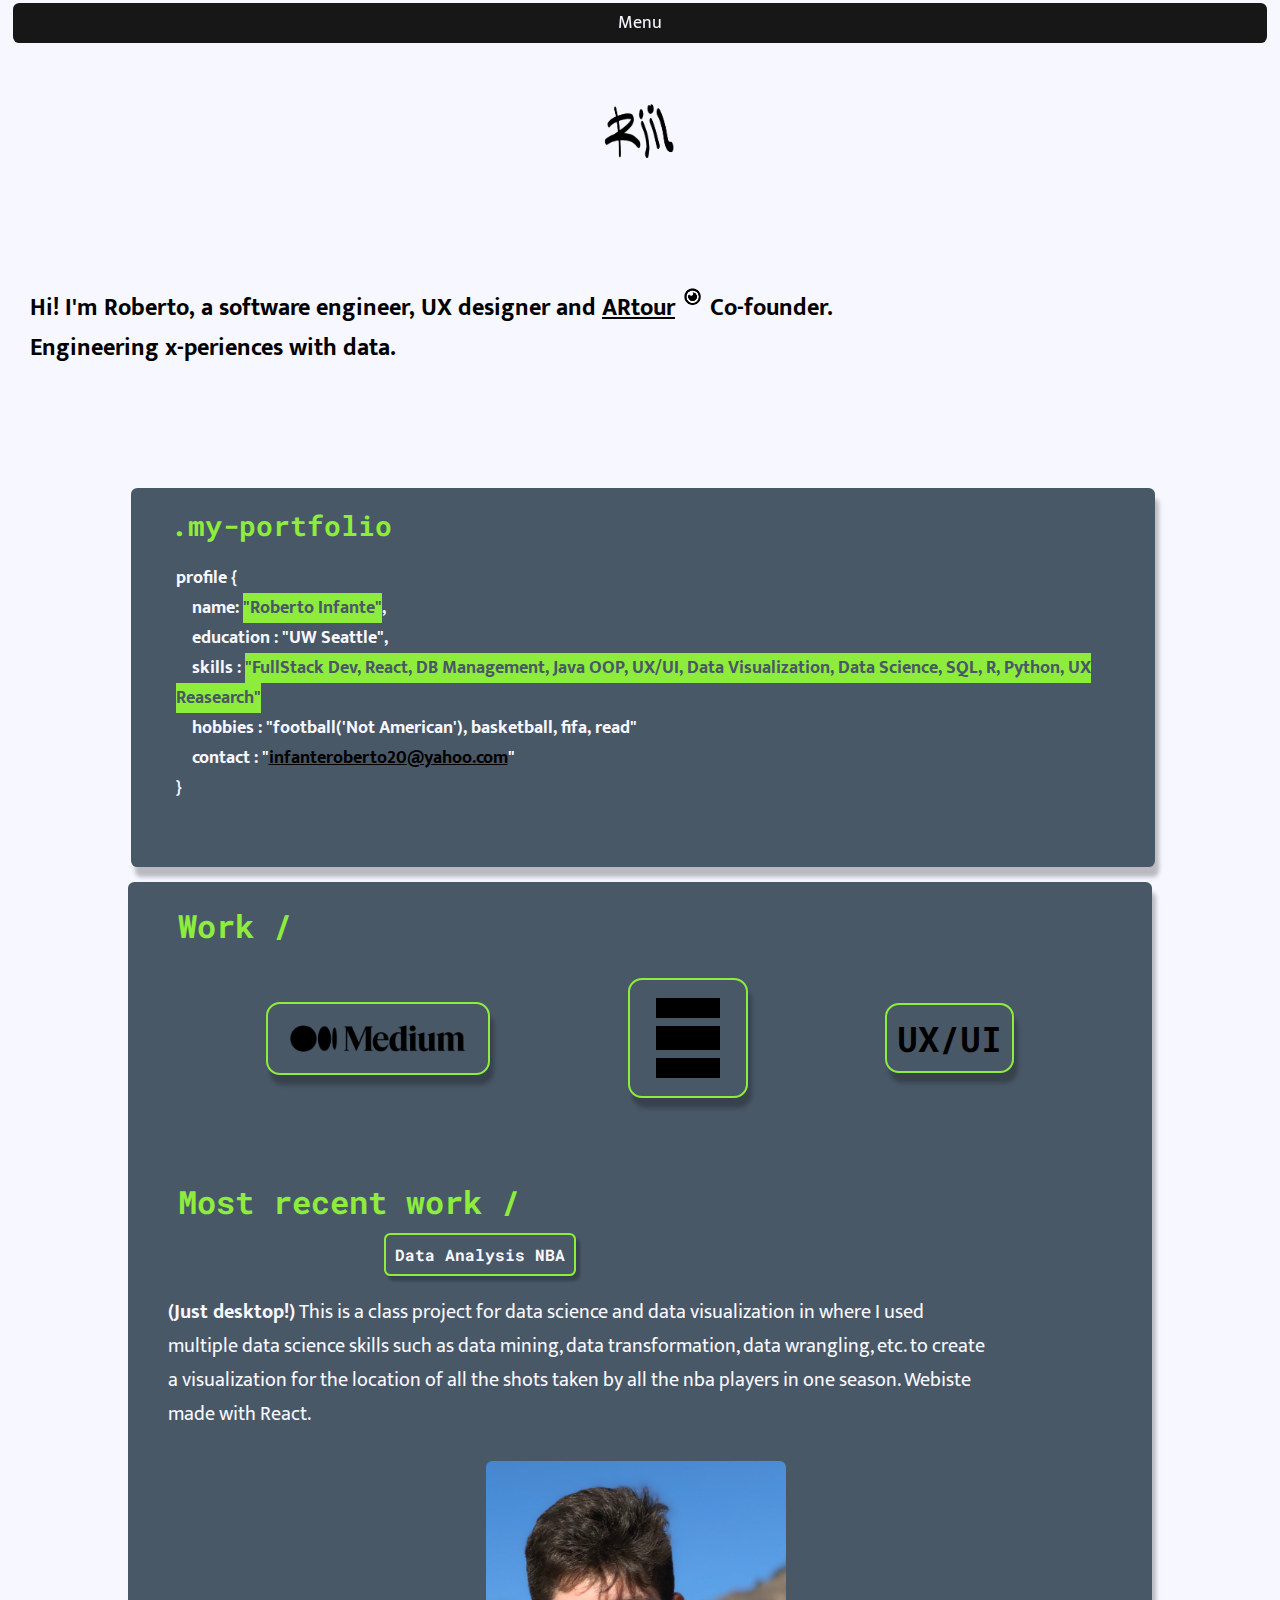
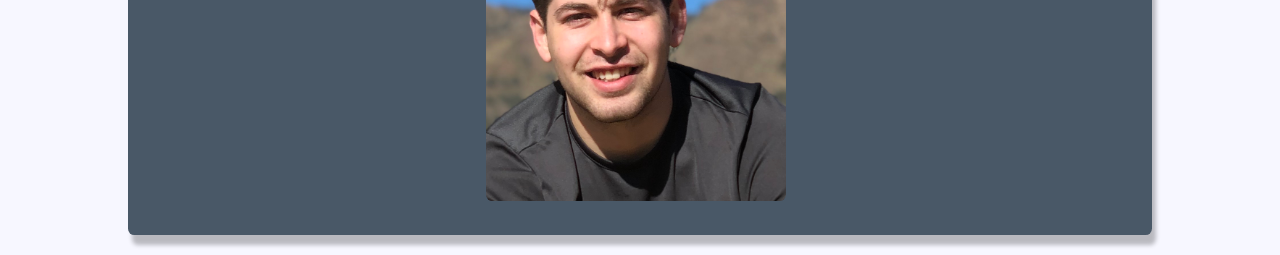
==== commit 6eb16237: "new personal statement" ====
--- a/index.html
+++ b/index.html
@@ -48,7 +48,7 @@
             src="img/logo1png-bw.png"
             alt="artour logo" /></a
         >Co-founder. <br />
-        Designing with the use of data.
+        Engineering x-periences with data.
       </h3>
       <div id="content-container">
         <header id="portfolio-intro">
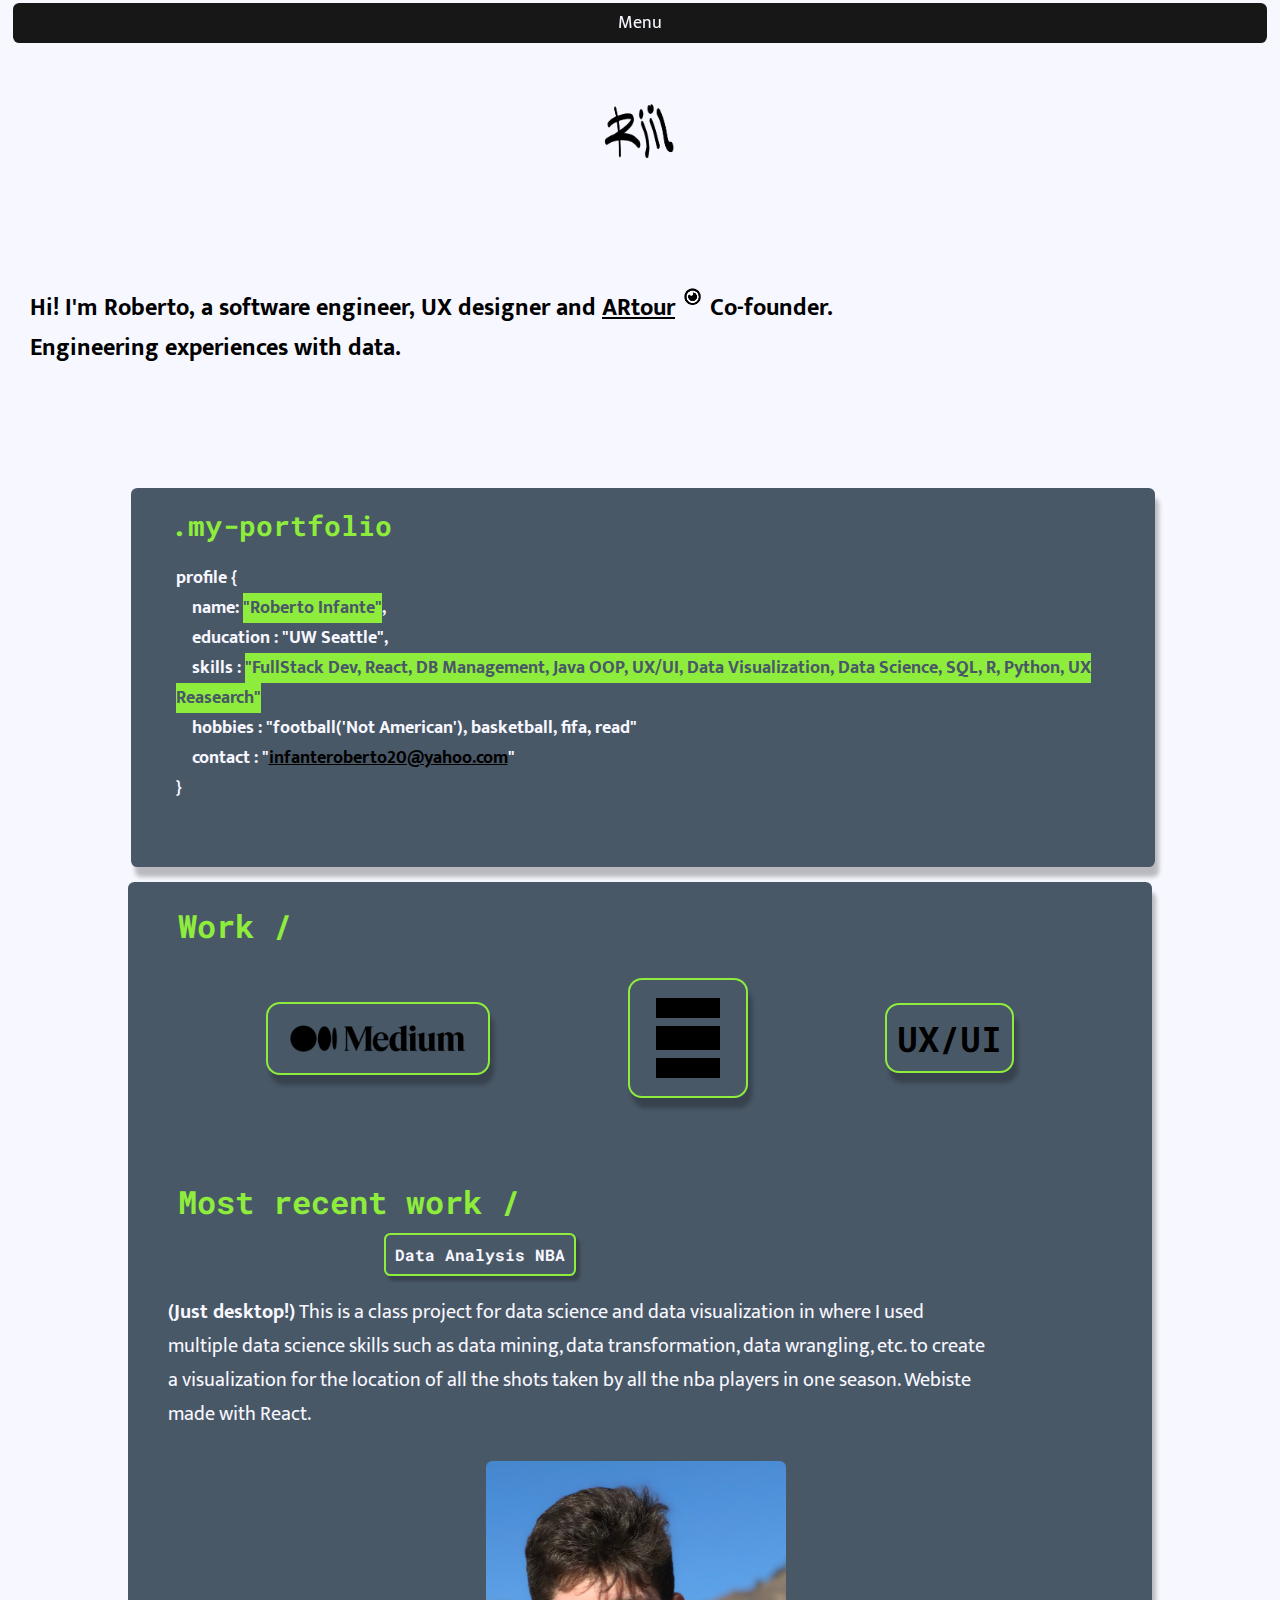
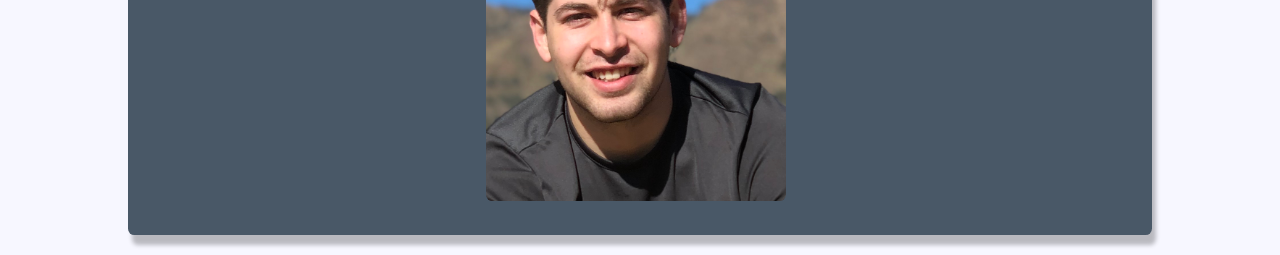
==== commit ab0491bf: "typo in ps" ====
--- a/index.html
+++ b/index.html
@@ -48,7 +48,7 @@
             src="img/logo1png-bw.png"
             alt="artour logo" /></a
         >Co-founder. <br />
-        Engineering x-periences with data.
+        Engineering experiences with data.
       </h3>
       <div id="content-container">
         <header id="portfolio-intro">
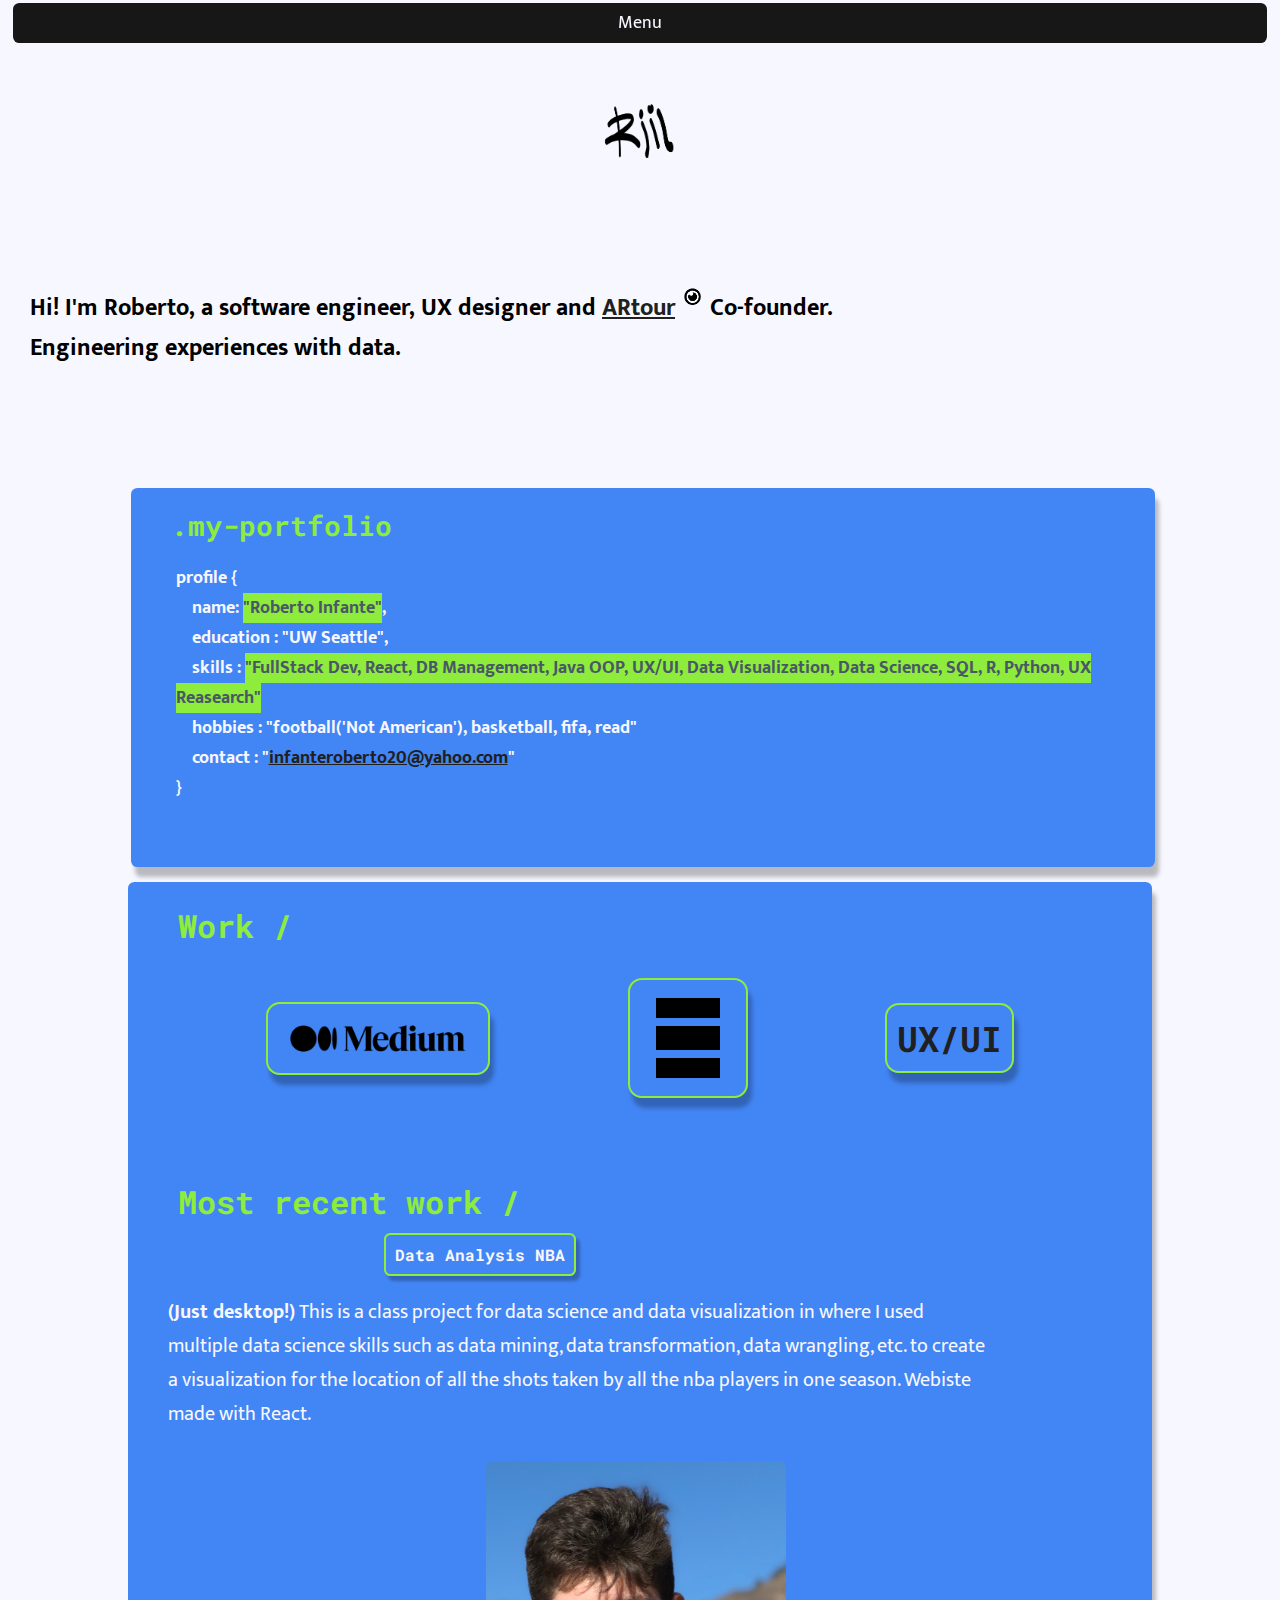
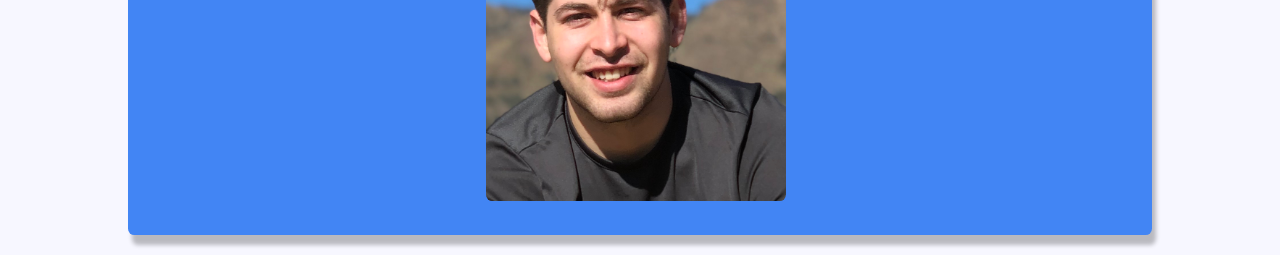
==== commit 861bb212: "change about me" ====
--- a/index.html
+++ b/index.html
@@ -168,30 +168,32 @@
               >
               <br />
               <br />
-              I realized about my interest in user interface design since when I
-              was young I got VERY excited about the new Xbox interface
-              upgrades; I spent hours checking the new features and looking on
-              what I would have done to make it better. Now, coming to Seattle I
-              enrolled myself into Database and information courses in which I
-              developed an interest on how data transformed into information is
-              essential for our day to day problem solving; from getting the
-              fastest way to get home, through checking what to invest in, and
-              even to which player should we bench in our fantasy league.
+              I realized about my interest in user interface design since, when
+              I was younger, I used to get VERY excited about the new Xbox
+              interface upgrades; spending hours checking new features and
+              looking on what could I've done to make it better. Now, coming to
+              Seattle I enrolled myself into Database and information courses in
+              which I developed an interest on how data transformed into
+              information is essential for our day to day problem solving; from
+              getting the fastest way to get home, through checking what to
+              invest in, and even to which player should we bench in our fantasy
+              league.
             </p>
           </div>
           <div>
             <h1>Who am I outside of work?</h1>
             <p>
               I'm an ex football (soccer) player so I go almost every Wednesday
-              and Thursday to play soccer with some other geek friends. I love
-              sports so apart from trying to use my awesome Data Scientist
-              skills on them, I like to watch NBA and American Football on TV,
-              Baseball games at the stadium, and soccer everywhere. I'm an
-              Arsenal, Rayados, Mariners, Trail Blazers, and Seahawks fan. I
-              enjoy running as my primary excersise but ngl my ankles are
-              getting worse every passsing year. Finally, after this almost
-              information overload I just gave you, I love reading about
-              psychology, philosophy, data related topics, and computer science.
+              and Thursday to play soccer with other friends. I love sports, so
+              apart from trying to use my awesome Data Scientist skills on them,
+              I like to watch NBA and American Football on TV, Baseball games at
+              the stadium, and soccer games wherever. I'm an Arsenal, Rayados,
+              Mariners, Trail Blazers, and Seahawks fan. I enjoy running as my
+              primary excersise but ngl my ankles are getting worse every
+              passsing year so bicycle and canoeing have been my saviours.
+              Finally, after the information overload I just ranted at you, I
+              love reading about psychology, philosophy, data science related
+              topics, and computer science.
             </p>
           </div>
         </div>
@@ -208,9 +210,12 @@
         <div id="fb">
           <a href="https://www.facebook.com/roberto.infantee">Facebook</a>
         </div>
-        <div id="ig">
-          <a href="https://www.instagram.com/robertoinfaa/">Instagram</a>
-        </div>
+        <a href="https://www.instagram.com/robertoinfaa/">
+          <div id="ig">
+            <a href="https://www.instagram.com/robertoinfaa/">Instagram</a>
+          </div>
+        </a>
+
         <div id="lkdn">
           <a href="https://www.linkedin.com/in/rjil20/">Linkedin</a>
         </div>
--- a/styles.css
+++ b/styles.css
@@ -85,7 +85,7 @@
   display: flex;
   justify-content: center;
   border-radius: 0.4em;
-  background-color: #495867;
+  background-color: #4285f4ff;
   margin: 15px;
 }
 
@@ -110,7 +110,7 @@
 }
 
 #intro div p {
-  color: black;
+  color: #202020;
   font-weight: bolder;
   width: 40px;
   font-size: 35px;
@@ -127,7 +127,7 @@
 #designs {
   display: flex;
   flex-direction: column;
-  background-color: #495867;
+  background-color: #4285f4ff;
   margin-left: 10px;
   margin-right: 20px;
   border-radius: 0.4em;
@@ -166,13 +166,13 @@
 #design-header p {
   font-size: 30px;
   font-family: "Roboto Mono", monospace;
-  color: black;
+  color: #202020;
 }
 .flexy-row a:visited,
 .flexy-row a:link {
   font-size: 30px;
   font-family: "Roboto Mono", monospace;
-  color: black;
+  color: #202020;
   padding-top: 60px;
   padding-left: 10px;
   padding-bottom: 20px;
@@ -197,7 +197,7 @@
   align-self: flex-start;
   padding-right: 600px;
   text-align: left;
-  color: black;
+  color: #202020;
   font-family: "Roboto Mono", monospace;
   margin-left: 40px;
   font-size: 24px;
@@ -234,11 +234,11 @@
 }
 
 header h2 a:link {
-  color: black;
+  color: #202020;
 }
 
 header h2 a:visited {
-  color: black;
+  color: #202020;
 }
 
 header h2 a:hover {
@@ -286,7 +286,7 @@
 @media (min-width: 700px) {
   design-header h1 {
     text-align: left;
-    color: black;
+    color: #202020;
     font-family: "Roboto Mono", monospace;
     margin-left: 40px;
     font-size: 24px;
@@ -308,7 +308,7 @@
     align-items: center;
     justify-content: center;
     box-shadow: 2px 5px 2px rgba(0, 0, 0, 0.25);
-    background-color: #495867;
+    background-color: #4285f4ff;
   }
 
   .showcase div a:link {
@@ -333,7 +333,7 @@
     font-size: 24px;
     position: relative;
     bottom: 10px;
-    color: black;
+    color: #202020;
   }
 
   #fb {
@@ -367,7 +367,7 @@
   }
 
   #ig {
-    background-color: #495867;
+    background-color: #4285f4ff;
   }
 
   #content-container {
@@ -431,7 +431,7 @@
 
   #portfolio-intro {
     margin-top: 40px;
-    background-color: #495867;
+    background-color: #4285f4ff;
     width: 80%;
     border-radius: 0.4em;
     box-shadow: 4px 10px 4px rgb(0 0 0 / 25%);
@@ -452,7 +452,7 @@
     font-size: 35px;
     font-family: "Roboto Mono", monospace;
     font-weight: bold;
-    color: black;
+    color: #202020;
     padding: 5px;
   }
 
@@ -461,7 +461,7 @@
     font-size: 35px;
     font-family: "Roboto Mono", monospace;
     font-weight: bold;
-    color: black;
+    color: #202020;
     padding: 5px;
   }
 
@@ -526,7 +526,7 @@
     display: flex;
     width: 80%;
     flex-direction: column;
-    background-color: #495867;
+    background-color: #4285f4ff;
     margin-left: 10px;
     margin-right: 20px;
     border-radius: 0.4em;
@@ -537,7 +537,7 @@
   }
 
   #rdji-botton {
-    border: black solid 2px;
+    border: #202020 solid 2px;
     position: fixed;
     width: 50px;
     height: 50px;
@@ -549,11 +549,11 @@
   }
 
   a:visited {
-    color: black;
+    color: #202020;
   }
 
   a:link {
-    color: black;
+    color: #202020;
   }
 
   #rdji-home {
@@ -602,7 +602,7 @@
   #profile {
     display: flex;
     flex-wrap: wrap;
-    background-color: #495867;
+    background-color: #4285f4ff;
     border-radius: 0.4em;
     width: 80%;
     height: auto;
@@ -696,7 +696,7 @@
   .about-ctn a:link,
   .about-ctn a:visited {
     font-family: "Mukta", sans-serif;
-    color: black;
+    color: #202020;
     font-size: 24px;
     margin-bottom: 20px;
     padding-top: 20px;
@@ -709,7 +709,7 @@
   }
 
   .full-story-ctn div {
-    background-color: #495867;
+    background-color: #4285f4ff;
     width: 30%;
     height: fit-content;
     margin-top: 40px;
@@ -861,7 +861,7 @@
 
   #portfolio-intro {
     margin-top: 40px;
-    background-color: #495867;
+    background-color: #4285f4ff;
     width: 95%;
     border-radius: 0.4em;
     box-shadow: 4px 10px 4px rgb(0 0 0 / 25%);
@@ -887,7 +887,7 @@
     font-size: 35px;
     font-family: "Roboto Mono", monospace;
     font-weight: bold;
-    color: black;
+    color: #202020;
     padding: 5px;
   }
 
@@ -896,7 +896,7 @@
     font-size: 35px;
     font-family: "Roboto Mono", monospace;
     font-weight: bold;
-    color: black;
+    color: #202020;
     padding: 5px;
   }
 
@@ -960,7 +960,7 @@
     display: flex;
     width: 95%;
     flex-direction: column;
-    background-color: #495867;
+    background-color: #4285f4ff;
     margin-left: 20px;
     margin-right: 20px;
     border-radius: 0.4em;
@@ -971,7 +971,7 @@
   }
 
   #rdji-botton {
-    border: black solid 2px;
+    border: #202020 solid 2px;
     position: fixed;
     width: 50px;
     height: 50px;
@@ -984,11 +984,11 @@
   }
 
   a:visited {
-    color: black;
+    color: #202020;
   }
 
   a:link {
-    color: black;
+    color: #202020;
   }
 
   #rdji-home {
@@ -1036,7 +1036,7 @@
 
   #design-header h1 {
     text-align: left;
-    color: black;
+    color: #202020;
     font-family: "Roboto Mono", monospace;
     margin-left: 40px;
     font-size: 24px;
@@ -1045,7 +1045,7 @@
   #profile {
     display: flex;
     flex-wrap: wrap;
-    background-color: #495867;
+    background-color: #4285f4ff;
     border-radius: 0.4em;
     width: 95%;
     height: auto;
@@ -1132,7 +1132,7 @@
     align-items: center;
     justify-content: center;
     box-shadow: 2px 5px 2px rgba(0, 0, 0, 0.25);
-    background-color: #495867;
+    background-color: #4285f4ff;
   }
 
   .showcase div a:link {
@@ -1157,7 +1157,7 @@
     font-size: 24px;
     position: relative;
     bottom: 10px;
-    color: black;
+    color: #202020;
   }
 
   #fb {
@@ -1199,7 +1199,7 @@
   }
 
   #ig {
-    background-color: #495867;
+    background-color: #4285f4ff;
   }
 
   .about-ctn {
@@ -1222,7 +1222,7 @@
 
   .about-ctn h1,
   #contact h1 {
-    color: black;
+    color: #202020;
     font-family: "Roboto Mono", monospace;
     font-size: 24px;
     align-self: baseline;
@@ -1250,7 +1250,7 @@
   .about-ctn a:link,
   .about-ctn a:visited {
     font-family: "Mukta", sans-serif;
-    color: black;
+    color: #202020;
     font-size: 24px;
     margin-bottom: 20px;
     padding-top: 20px;
@@ -1287,7 +1287,7 @@
   }
 
   .full-story-ctn div {
-    background-color: #495867;
+    background-color: #4285f4ff;
     width: 95%;
     margin-top: 40px;
     margin-bottom: 10px;
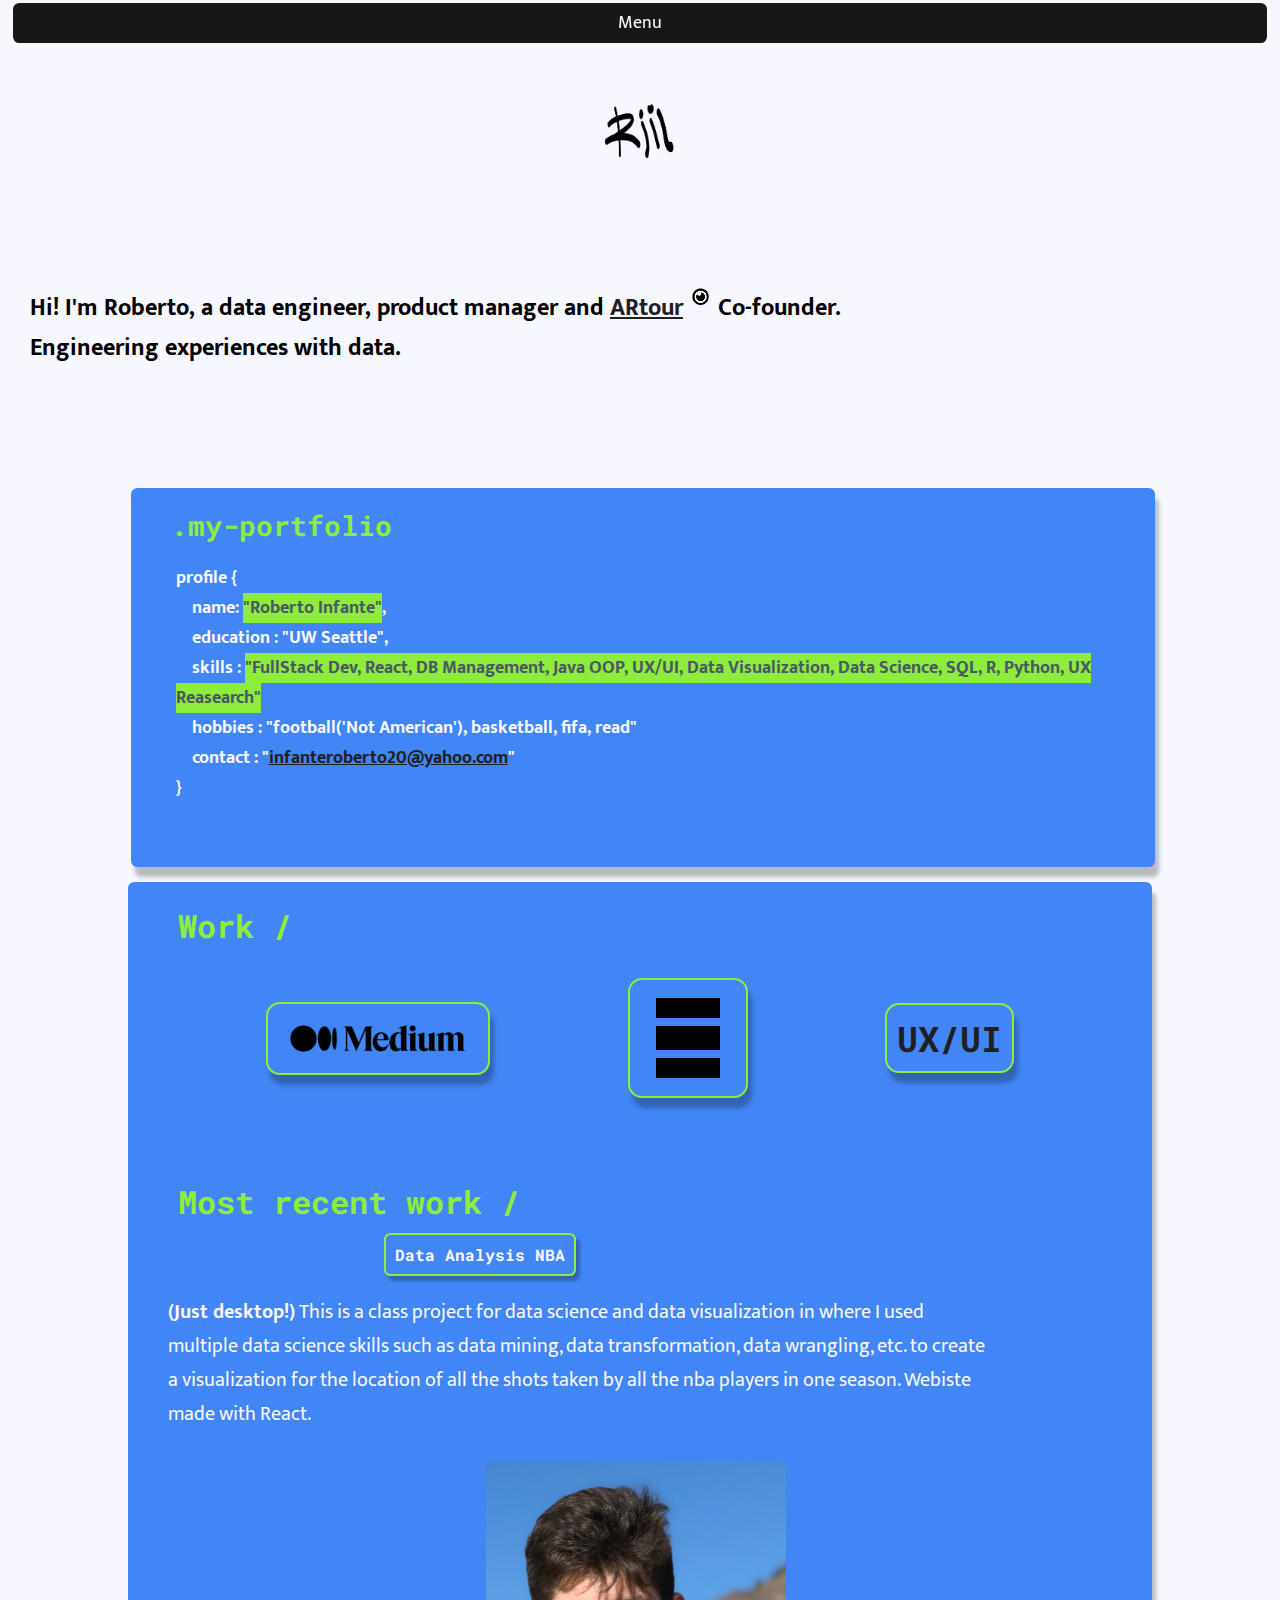
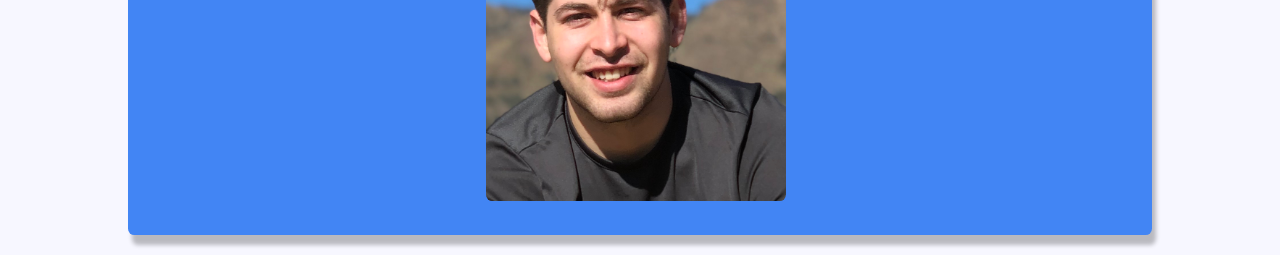
==== commit 1b40e72c: "new world 2022" ====
--- a/index.html
+++ b/index.html
@@ -41,7 +41,7 @@
         <img src="img/rdji-logo.png" alt="rdji-logo" />
       </div>
       <h3>
-        Hi! I'm Roberto, a software engineer, UX designer and
+        Hi! I'm Roberto, a data engineer, product manager and
         <a href="https://artour.com.mx/" target="_blank">
           ARtour<img
             class="logo-size"
@@ -144,7 +144,7 @@
             alt="Dialogue box saying quote Hey! Here is a little bit about me. "
           />
         </div>
-        <a href="docs/resume_2021.pdf">Resume</a>
+        <a href="docs/Resume_2022.pdf">Resume</a>
         <div class="full-story-ctn">
           <div>
             <h1>What do I do?</h1>
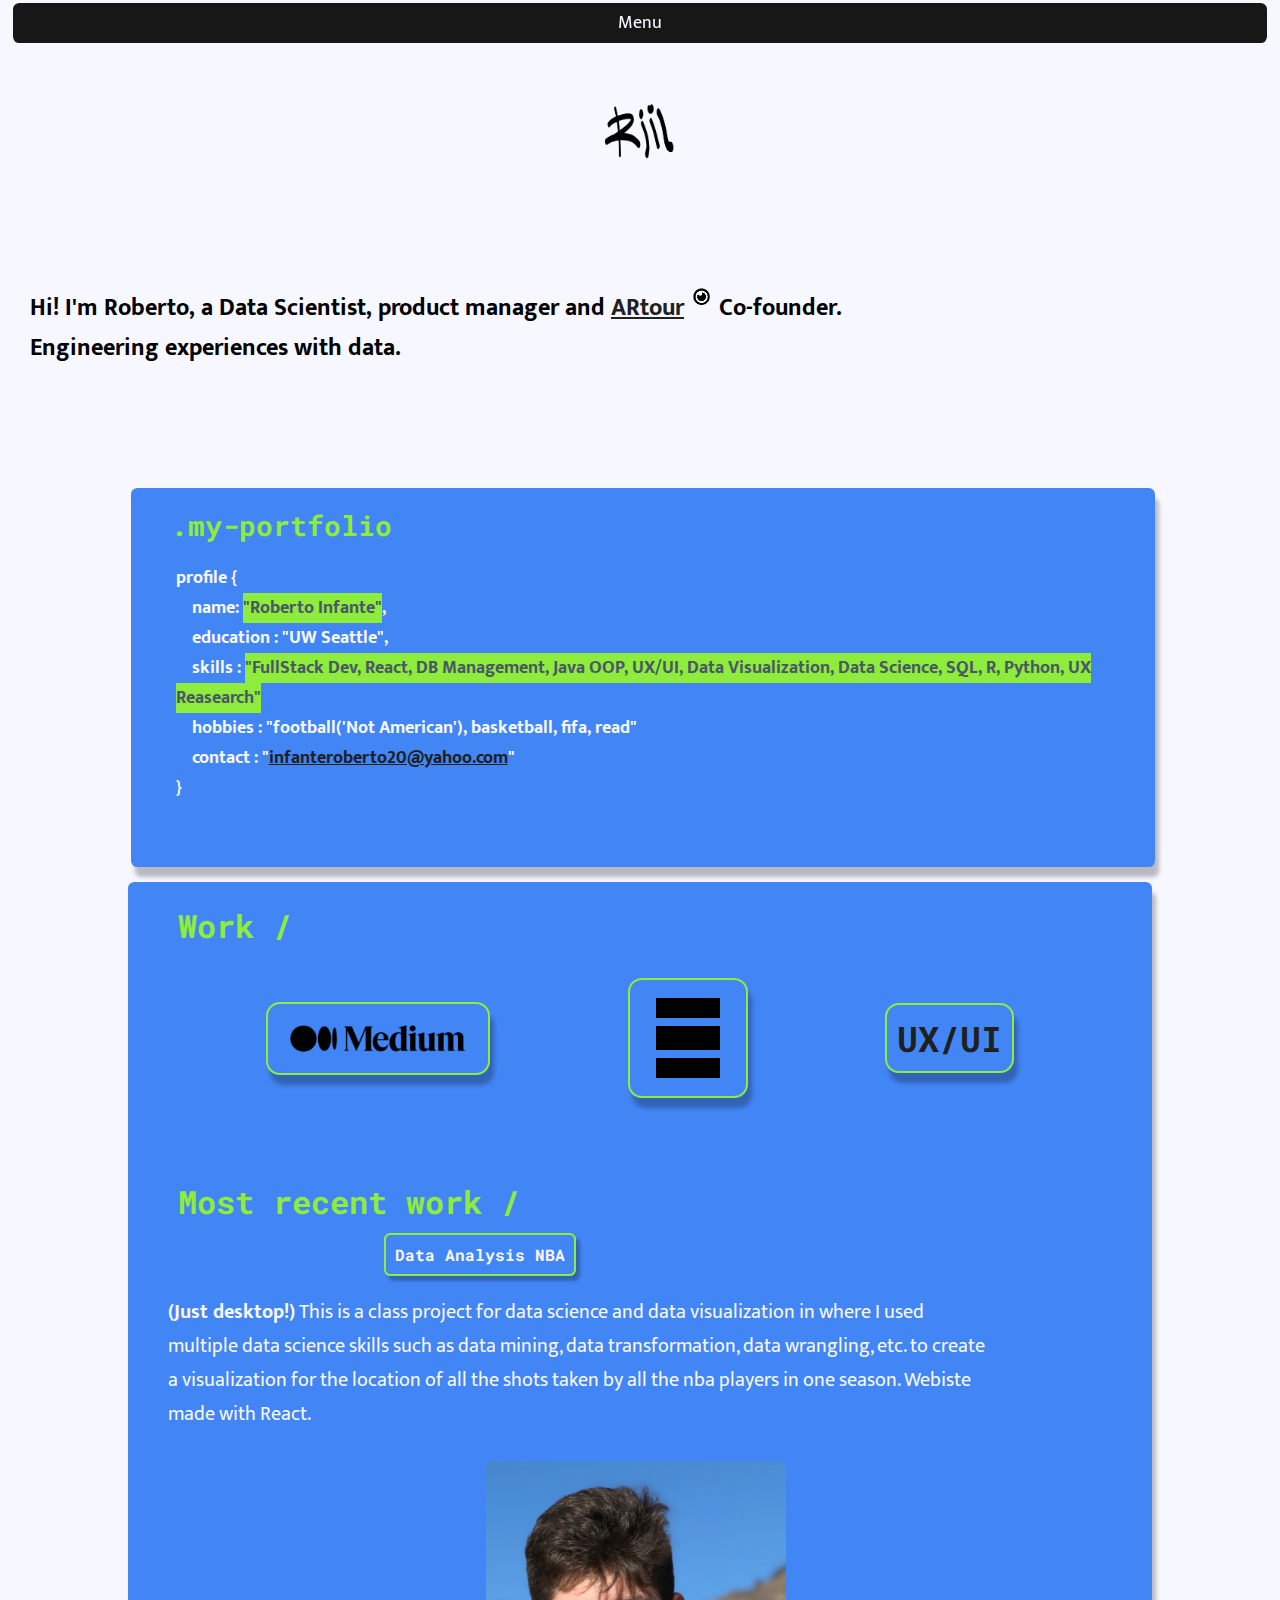
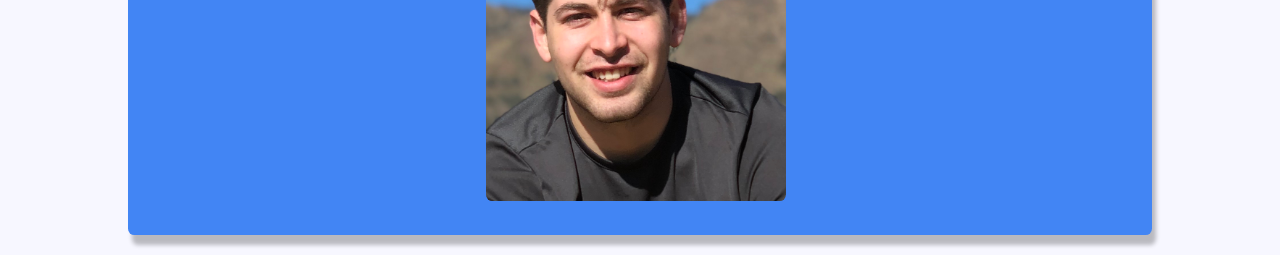
==== commit fbb69d15: "Change the job I have" ====
--- a/index.html
+++ b/index.html
@@ -41,7 +41,7 @@
         <img src="img/rdji-logo.png" alt="rdji-logo" />
       </div>
       <h3>
-        Hi! I'm Roberto, a data engineer, product manager and
+        Hi! I'm Roberto, a Data Scientist, product manager and
         <a href="https://artour.com.mx/" target="_blank">
           ARtour<img
             class="logo-size"
